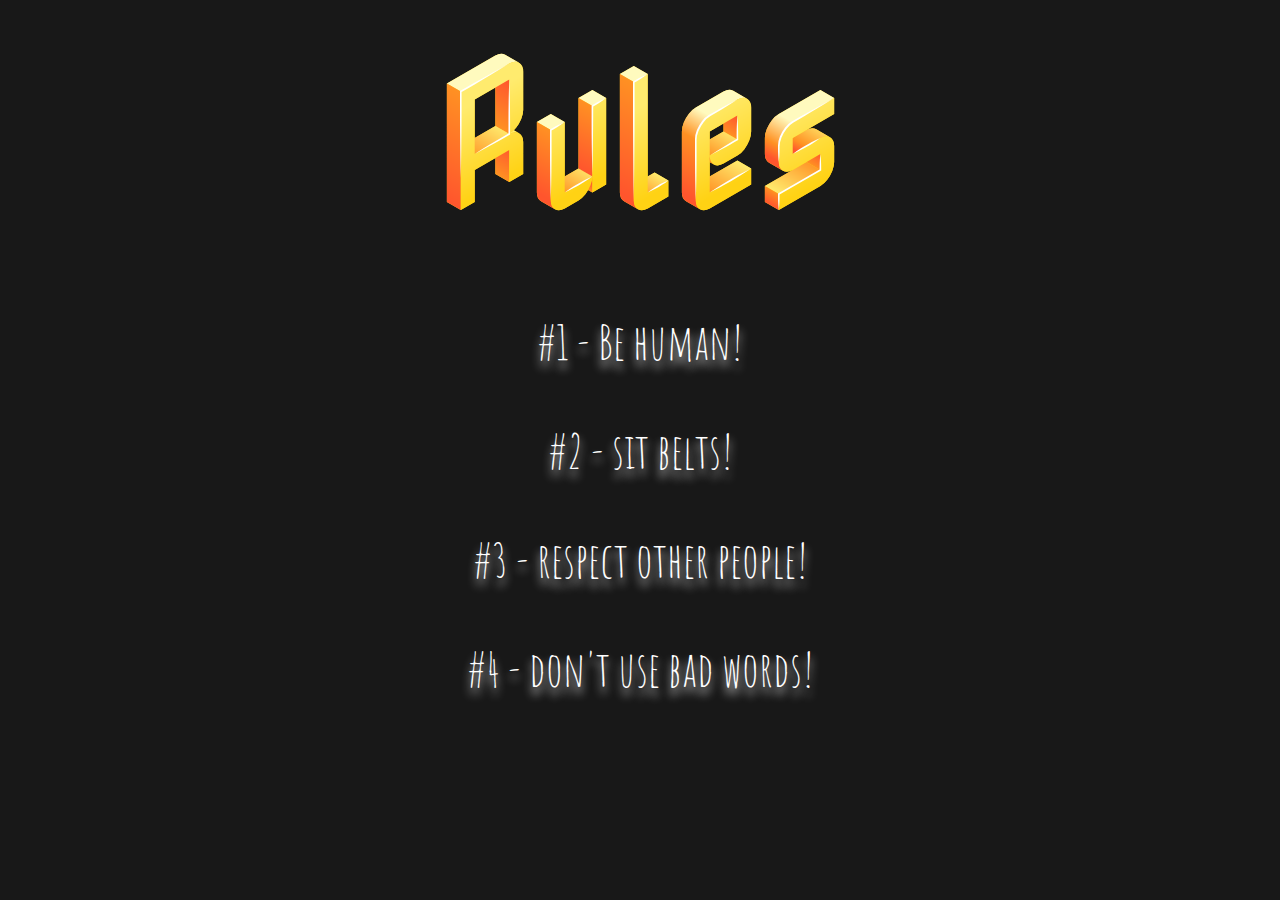
==== rules.html @ 60f6d762 "Add files via upload" ====
<!DOCTYPE html>
<html>
<head>
	<meta charset="utf-8">
	<meta name="viewport" content="width=device-width, initial-scale=1">
	<title>Sin1yy rules</title>
	<link rel="stylesheet" type="text/css" href="style.css">
</head>
<body>
<h1 class="rules">Rules</h1>
<p class="rule">#1 - Be human!</p>
<p class="rule">#2 - sit belts!</p>
<p class="rule">#3 - respect other people!</p>
<p class="rule">#4 - don't use bad words!</p>
</body>
</html>
---- style.css ----
@import url('https://fonts.googleapis.com/css2?family=Amatic+SC&family=Bungee+Spice&family=Nabla&display=swap');
@import url('https://fonts.googleapis.com/css2?family=Bungee+Spice&family=Nabla&display=swap');
@import url('https://fonts.googleapis.com/css2?family=Bungee+Spice&display=swap');
html, body{
	padding: 0;
	margin: 0;
	color: white;
	background-color: #181818;
}
.rules{
	font-family: 'Nabla', cursive;
	font-size: 10em;
	padding: 0;
	margin: 0;
	text-align: center;
}
.rule{
	font-size: 3em;
	text-shadow: 0px 7px 10px;
	font-family: 'Amatic SC', cursive;
	text-align: center;
}
@media (max-width: 530px){
	.rules{
	font-family: 'Nabla', cursive;
	font-size: 8em;
	padding: 0;
	margin: 0;
	text-align: center;
}
.rule{
	font-size: 2.9em;
	text-shadow: 0px 7px 10px;
	font-family: 'Amatic SC', cursive;
	text-align: center;
}
}
@media (max-width: 440px){
	.rules{
	font-family: 'Nabla', cursive;
	font-size: 6em;
	padding: 0;
	margin: 0;
	text-align: center;
}
.rule{
	font-size: 2.5em;
	text-shadow: 0px 7px 10px;
	font-family: 'Amatic SC', cursive;
	text-align: center;
}
}
@media (max-width: 350px){
	.rules{
	font-family: 'Nabla', cursive;
	font-size: 5em;
	padding: 0;
	margin: 0;
	text-align: center;
}
.rule{
	font-size: 2em;
	text-shadow: 0px 7px 10px;
	font-family: 'Amatic SC', cursive;
	text-align: center;
}
}
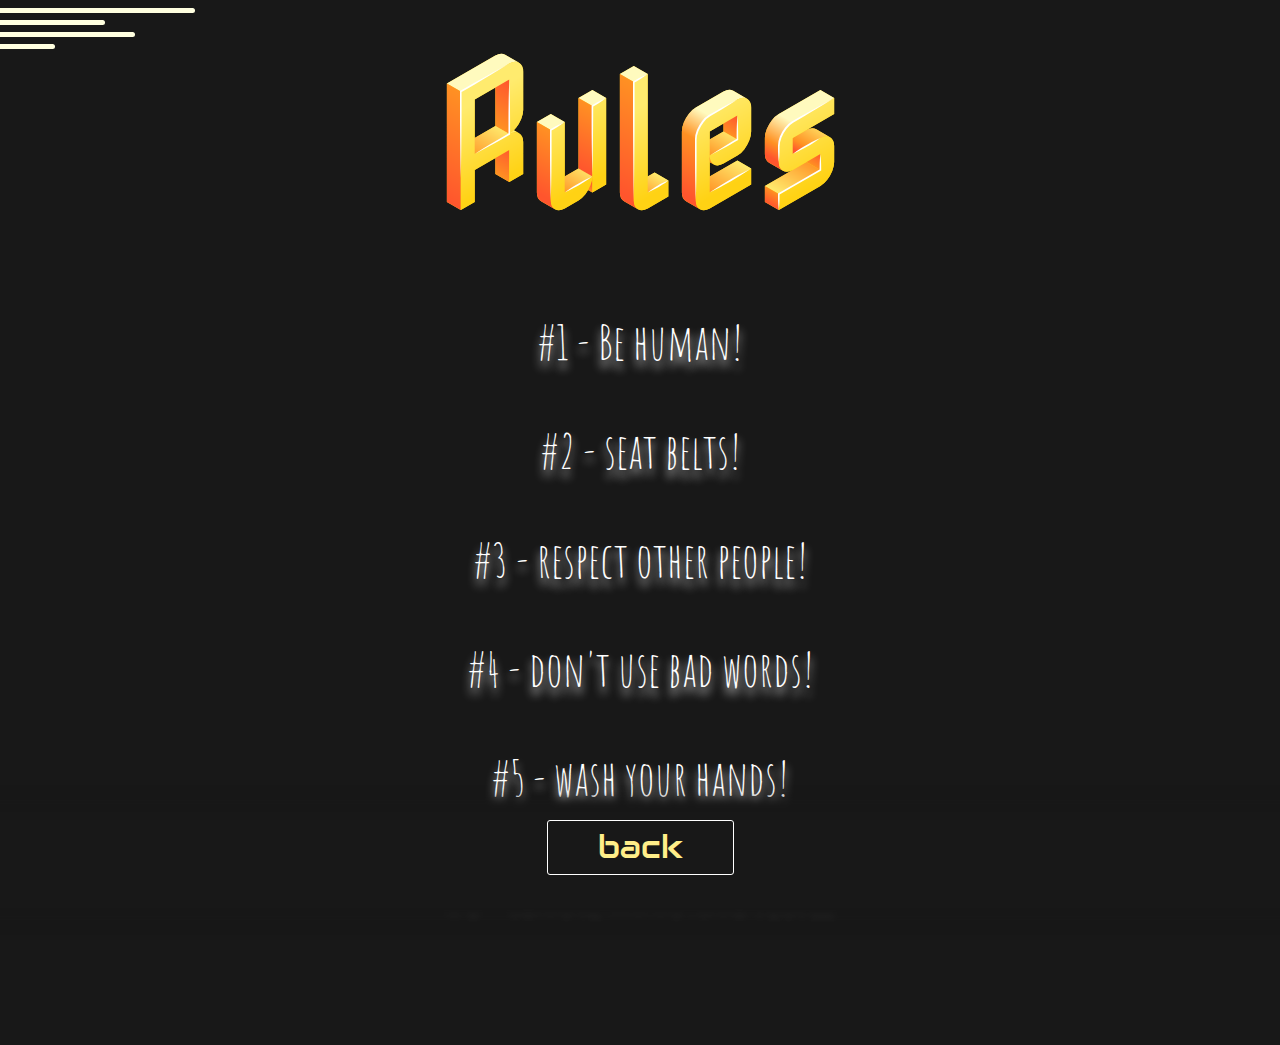
==== commit 2346b4c3: "Add files via upload" ====
--- a/rules.html
+++ b/rules.html
@@ -8,9 +8,30 @@
 </head>
 <body>
 <h1 class="rules">Rules</h1>
+
 <p class="rule">#1 - Be human!</p>
-<p class="rule">#2 - sit belts!</p>
+<p class="rule">#2 - seat belts!</p>
 <p class="rule">#3 - respect other people!</p>
 <p class="rule">#4 - don't use bad words!</p>
+<p class="rule">#5 - wash your hands!</p>
+<p class="rule">#6 - ignore annoying people</p>
+<div class="footer">
+	<a class="back" href="index.html">back<a>
+</div>
+<div class="footerchek"></div>
+<div>
+	<div class="line">
+		
+	</div>
+	<div class="line2">
+		
+	</div>
+	<div class="line3">
+		
+	</div>
+	<div class="line4">
+		
+	</div>
+</div>
 </body>
 </html>--- a/style.css
+++ b/style.css
@@ -1,3 +1,4 @@
+@import url('https://fonts.googleapis.com/css2?family=Amatic+SC&family=Audiowide&family=Bungee+Spice&family=Nabla&display=swap');
 @import url('https://fonts.googleapis.com/css2?family=Amatic+SC&family=Bungee+Spice&family=Nabla&display=swap');
 @import url('https://fonts.googleapis.com/css2?family=Bungee+Spice&family=Nabla&display=swap');
 @import url('https://fonts.googleapis.com/css2?family=Bungee+Spice&display=swap');
@@ -64,4 +65,181 @@
 	font-family: 'Amatic SC', cursive;
 	text-align: center;
 }
-}+}
+.torules{
+	color: #ffee89;
+	font-family: 'Audiowide', cursive;
+	justify-content: space-around;
+	text-align: center;
+	cursor: pointer;
+	display: flex;
+	font-size: 2em;
+	border: 1px solid white;
+	padding: 5px 87px;
+	transition: 0.3s;
+	background-color: #181818;
+	margin: 0 auto;
+	text-align: center;
+	max-width: 200px;
+	cursor: pointer;
+	max-height: 43px;
+	display: flex;
+	border: 1px solid white;
+	padding: 5px 50px;
+	border-radius: 3px;
+	text-decoration: none;
+}
+.torules:hover{
+	background-color: black;
+	opacity: 0.5;
+	margin-top: -10px;
+}
+.back{
+	text-decoration: none;
+	margin: 0 auto;
+	text-align: center;
+	max-width: 200px;
+	cursor: pointer;
+	display: flex;
+	border: 1px solid white;
+	padding: 20px 50px;
+	border-radius: 3px;
+}
+.back{
+	color: #ffee89;
+	font-family: 'Audiowide', cursive;
+	justify-content: space-around;
+	text-align: center;
+	cursor: pointer;
+	display: flex;
+	font-size: 2em;
+	border: 1px solid white;
+	padding: 5px 87px;
+	transition: 0.3s;
+	background-color: #181818;
+	margin: 0 auto;
+	text-align: center;
+	max-width: 200px;
+	cursor: pointer;
+	max-height: 43px;
+	display: flex;
+	border: 1px solid white;
+	padding: 5px 50px;
+	border-radius: 3px;
+	text-decoration: none;
+}
+.back:hover{
+	background-color: black;
+	opacity: 0.5;
+}
+
+.footer{
+	justify-content: space-around;
+	display: flex;
+	z-index: 20;
+	width: 100%;
+	box-shadow: 0px 0px 10px 20px #181818;
+	height: 80px;
+	position: fixed;
+
+	bottom: 0;
+	left: 0;
+	background-color: #181818;
+}
+.footerchek{
+	width: 100%;
+	height: 80px;
+	bottom: 0;
+	left: 0;
+	background-color: #181818;
+}
+.sin{
+	text-align: center;
+	font-family: 'Nabla', cursive;
+	font-size: 15em;
+	padding: 0;
+	margin: 0;
+
+}
+.aleksei{
+	color: #464646;
+	text-align: center;
+}
+.line{
+	width: 200px;
+	background-color: lightyellow;
+	position: absolute;
+	left: -5px;
+	top: 8px;
+	height: 5px;
+	border-radius: 3px;
+}
+.line2{
+	width: 110px;
+	background-color: lightyellow;
+	position: absolute;
+	left: -5px;
+	top: 20px;
+	height: 5px;
+	border-radius: 3px;
+}
+.line3{
+	width: 140px;
+	background-color: lightyellow;
+	position: absolute;
+	left: -5px;
+	top: 32px;
+	height: 5px;
+	border-radius: 3px;
+}
+.line4{
+	width: 60px;
+	background-color: lightyellow;
+	position: absolute;
+	left: -5px;
+	top: 44px;
+	height: 5px;
+	border-radius: 3px;
+}
+
+.liner{
+	width: 5px;
+	background-color: lightyellow;
+	position: absolute;
+	right: 20px;
+	top: -5px;
+	height: 400px;
+	border-radius: 3px;
+}
+.line2r{
+	width: 5px;
+	background-color: lightyellow;
+	position: absolute;
+	right: 40px;
+	top: -5px;
+	height: 310px;
+	border-radius: 3px;
+}
+.line3r{
+	width: 5px;
+	background-color: lightyellow;
+	position: absolute;
+	right: 60px;
+	top: -5px;
+	height: 350px;
+	border-radius: 3px;
+}
+.line4r{
+	width: 5px;
+	background-color: lightyellow;
+	position: absolute;
+	right: 80px;
+	top: -5px;
+	height: 260px;
+	border-radius: 3px;
+}
+
+
+
+
+
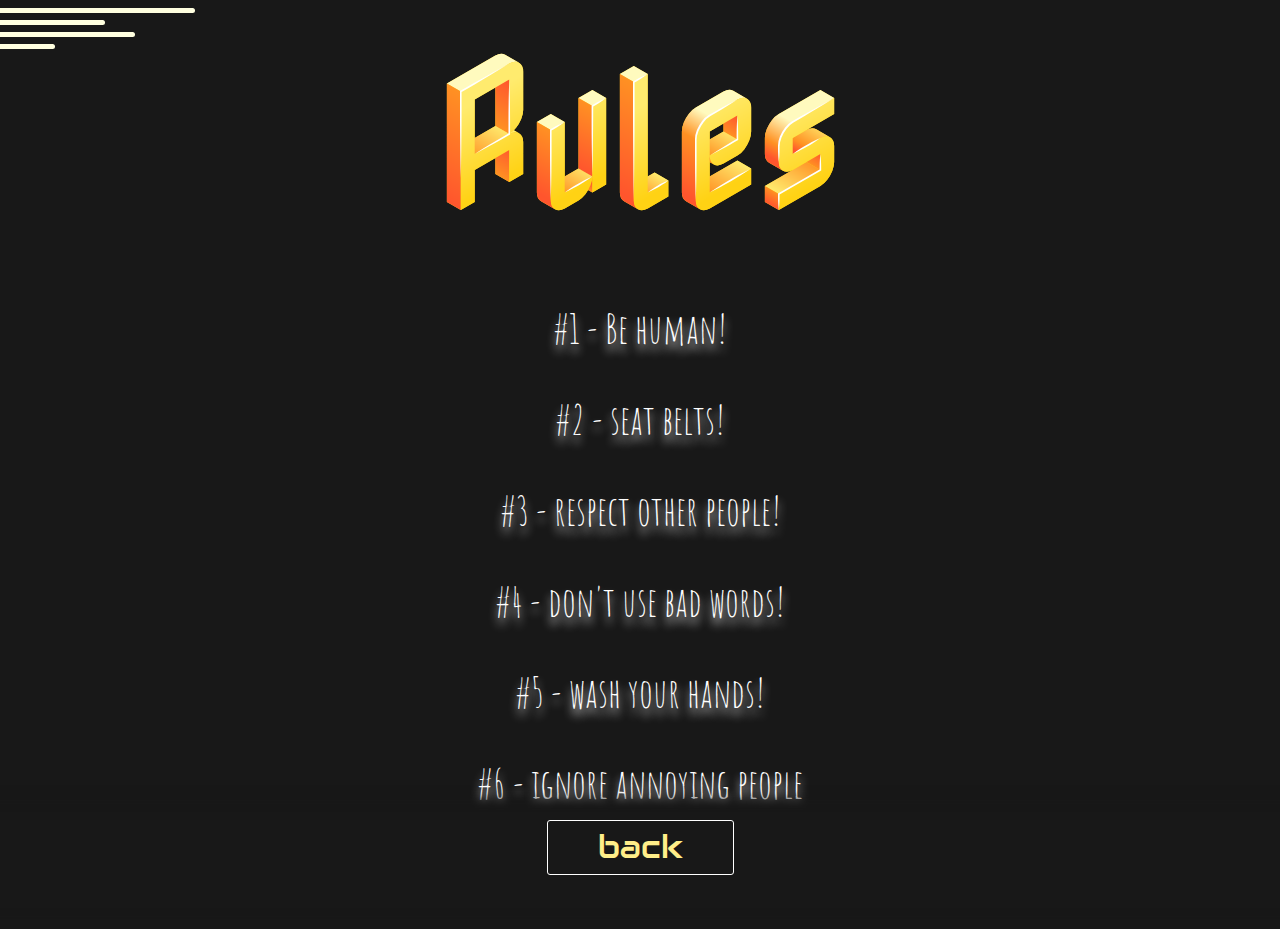
==== commit 3498cd5c: "Add files via upload" ====
--- a/rules.html
+++ b/rules.html
@@ -4,7 +4,7 @@
 	<meta charset="utf-8">
 	<meta name="viewport" content="width=device-width, initial-scale=1">
 	<title>Sin1yy rules</title>
-	<link rel="stylesheet" type="text/css" href="style.css">
+	<link rel="stylesheet" type="text/css" href="stylerules.css">
 </head>
 <body>
 <h1 class="rules">Rules</h1>
--- a/stylerules.css
+++ b/stylerules.css
@@ -0,0 +1,274 @@
+@import url('https://fonts.googleapis.com/css2?family=Amatic+SC&family=Audiowide&family=Bungee+Spice&family=Nabla&display=swap');
+@import url('https://fonts.googleapis.com/css2?family=Amatic+SC&family=Bungee+Spice&family=Nabla&display=swap');
+@import url('https://fonts.googleapis.com/css2?family=Bungee+Spice&family=Nabla&display=swap');
+@import url('https://fonts.googleapis.com/css2?family=Bungee+Spice&display=swap');
+html, body{
+	scroll-behavior: smooth;
+	overflow-x: hidden;
+	padding: 0;
+	margin: 0;
+	color: white;
+	background-color: #181818;
+}
+.rules{
+	font-family: 'Nabla', cursive;
+	font-size: 10em;
+	padding: 0;
+	margin: 0;
+	text-align: center;
+}
+.rule{
+	font-size: 3em;
+	text-shadow: 0px 7px 10px;
+	font-family: 'Amatic SC', cursive;
+	text-align: center;
+}
+
+.line, .line1, .line2, .line3,{
+	opacity: 0;
+} 
+.rule{
+	font-size: 2.5em;
+	text-shadow: 0px 7px 10px;
+	font-family: 'Amatic SC', cursive;
+	text-align: center;
+}
+
+.torules{
+	color: #ffee89;
+	font-family: 'Audiowide', cursive;
+	justify-content: space-around;
+	text-align: center;
+	cursor: pointer;
+	display: flex;
+	font-size: 2em;
+	border: 1px solid white;
+	padding: 5px 87px;
+	transition: 0.3s;
+	background-color: #181818;
+	margin: 0 auto;
+	text-align: center;
+	max-width: 200px;
+	cursor: pointer;
+	max-height: 43px;
+	display: flex;
+	border: 1px solid white;
+	padding: 5px 50px;
+	border-radius: 3px;
+	text-decoration: none;
+}
+.torules:hover{
+	background-color: black;
+	opacity: 0.5;
+	margin-top: -10px;
+}
+.back{
+	text-decoration: none;
+	margin: 0 auto;
+	text-align: center;
+	max-width: 200px;
+	cursor: pointer;
+	display: flex;
+	border: 1px solid white;
+	padding: 20px 50px;
+	border-radius: 3px;
+}
+.back{
+	color: #ffee89;
+	font-family: 'Audiowide', cursive;
+	justify-content: space-around;
+	text-align: center;
+	cursor: pointer;
+	display: flex;
+	font-size: 2em;
+	border: 1px solid white;
+	padding: 5px 87px;
+	transition: 0.3s;
+	background-color: #181818;
+	margin: 0 auto;
+	text-align: center;
+	max-width: 200px;
+	cursor: pointer;
+	max-height: 43px;
+	display: flex;
+	border: 1px solid white;
+	padding: 5px 50px;
+	border-radius: 3px;
+	text-decoration: none;
+}
+.back:hover{
+	background-color: black;
+	opacity: 0.5;
+}
+
+.footer{
+	justify-content: space-around;
+	display: flex;
+	z-index: 20;
+	width: 100%;
+	box-shadow: 0px 0px 10px 20px #181818;
+	height: 80px;
+	position: fixed;
+
+	bottom: 0;
+	left: 0;
+	background-color: #181818;
+}
+.footerchek{
+	width: 100%;
+	height: 80px;
+	bottom: 0;
+	left: 0;
+	background-color: #181818;
+}
+.sin{
+	text-align: center;
+	font-family: 'Nabla', cursive;
+	font-size: 15em;
+	padding: 0;
+	margin: 0;
+
+}
+.aleksei{
+	color: #464646;
+	text-align: center;
+}
+.line{
+	width: 200px;
+	background-color: lightyellow;
+	position: absolute;
+	left: -5px;
+	top: 8px;
+	height: 5px;
+	border-radius: 3px;
+}
+.line2{
+	width: 110px;
+	background-color: lightyellow;
+	position: absolute;
+	left: -5px;
+	top: 20px;
+	height: 5px;
+	border-radius: 3px;
+}
+.line3{
+	width: 140px;
+	background-color: lightyellow;
+	position: absolute;
+	left: -5px;
+	top: 32px;
+	height: 5px;
+	border-radius: 3px;
+}
+.line4{
+	width: 60px;
+	background-color: lightyellow;
+	position: absolute;
+	left: -5px;
+	top: 44px;
+	height: 5px;
+	border-radius: 3px;
+}
+
+.liner{
+	width: 5px;
+	background-color: lightyellow;
+	position: absolute;
+	right: 20px;
+	top: -5px;
+	height: 400px;
+	border-radius: 3px;
+}
+.line2r{
+	width: 5px;
+	background-color: lightyellow;
+	position: absolute;
+	right: 40px;
+	top: -5px;
+	height: 310px;
+	border-radius: 3px;
+}
+.line3r{
+	width: 5px;
+	background-color: lightyellow;
+	position: absolute;
+	right: 60px;
+	top: -5px;
+	height: 350px;
+	border-radius: 3px;
+}
+.line4r{
+	width: 5px;
+	background-color: lightyellow;
+	position: absolute;
+	right: 80px;
+	top: -5px;
+	height: 260px;
+	border-radius: 3px;
+}
+
+
+
+
+
+@media (max-width: 950px){
+	.liner, .line2r, .line3r, .line4r{
+	opacity: 0;
+} 
+}
+@media (max-width: 800px){
+	.sin{
+		font-size: 10em;
+	}
+}
+@media (max-width: 530px){
+	.sin{
+		font-size: 6em;
+		margin-top: 100px;
+	}
+	.rules{
+	font-family: 'Nabla', cursive;
+	font-size: 8em;
+	padding: 0;
+	margin: 0;
+	text-align: center;
+}
+.rule{
+	font-size: 2.9em;
+	text-shadow: 0px 7px 10px;
+	font-family: 'Amatic SC', cursive;
+	text-align: center;
+}
+}
+@media (max-width: 440px){
+	.rules{
+	font-family: 'Nabla', cursive;
+	font-size: 6em;
+	padding: 0;
+	margin: 0;
+	text-align: center;
+}
+}
+@media (max-width: 350px){
+	.rules{
+	font-family: 'Nabla', cursive;
+	font-size: 5em;
+	padding: 0;
+	margin: 0;
+	text-align: center;
+}
+.line, .line1, .line2, .line3,{
+	opacity: 0;
+} 
+.rule{
+	font-size: 2em;
+	text-shadow: 0px 7px 10px;
+	font-family: 'Amatic SC', cursive;
+	text-align: center;
+}
+}
+
+
+
+
+
